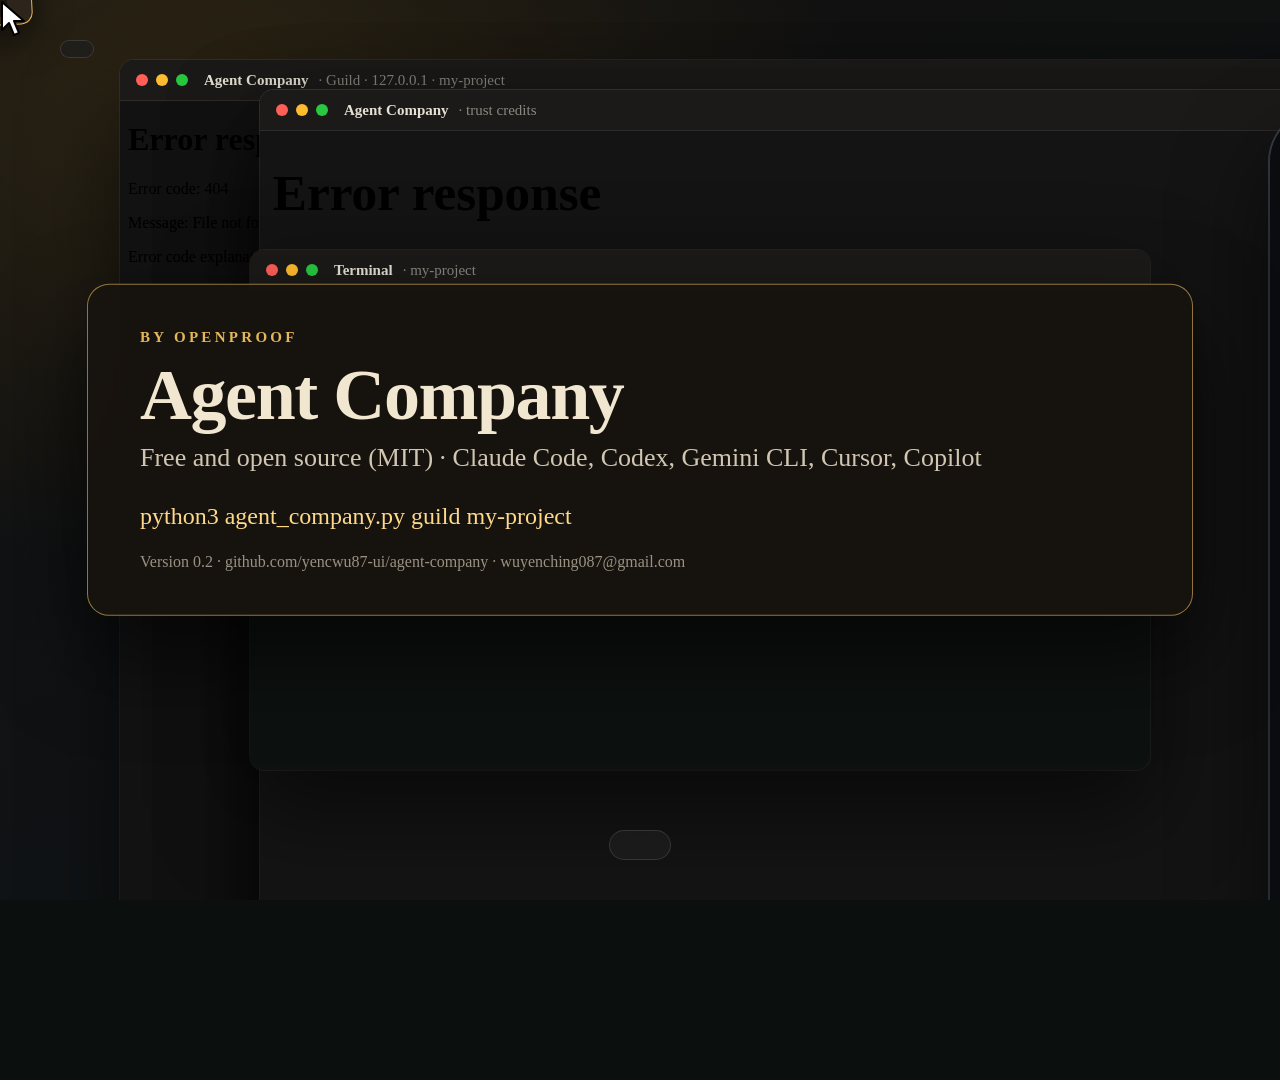
==== film-source/index.html @ 5fca83d7 "Trust credits, worlds, handheld mode, tests, README, demo media" ====
<!doctype html>
<html lang="en">
<head>
<meta charset="utf-8">
<title>Agent Company · feature film</title>
<style>
@font-face{font-family:Inter;src:url(fonts/Inter.ttf);font-weight:100 900}
@font-face{font-family:JBM;src:url(fonts/JetBrainsMono.ttf);font-weight:100 900}
html,body{margin:0;width:1920px;height:1080px;overflow:hidden;background:#0b0f0d}
#desk{position:absolute;inset:0;overflow:hidden;background:
  radial-gradient(1100px 800px at 15% 10%,#2c2414 0%,transparent 60%),
  radial-gradient(1000px 900px at 90% 95%,#14283a 0%,transparent 60%),
  linear-gradient(160deg,#121110,#0f1418)}
#blurwrap{position:absolute;inset:0}
#cam{position:absolute;left:0;top:0;width:1920px;height:1080px;transform-origin:0 0}
.win{position:absolute;border-radius:14px;overflow:hidden;box-shadow:0 40px 90px rgba(0,0,0,.55),0 0 0 1px rgba(255,255,255,.07);background:#121212}
.bar{height:40px;display:flex;align-items:center;gap:10px;padding:0 16px;background:#1b1a18;border-bottom:1px solid rgba(255,255,255,.08);font:600 15px Inter;color:#e6e0d4}
.bar .sub{opacity:.55;font-weight:500}
.dots{display:flex;gap:8px;margin-right:6px}.dots i{width:12px;height:12px;border-radius:50%;display:block}
.dots i:nth-child(1){background:#ff5f57}.dots i:nth-child(2){background:#febc2e}.dots i:nth-child(3){background:#28c840}
#app{left:120px;top:60px;width:1680px;height:960px}
#app iframe{position:absolute;left:0;top:40px;width:1680px;height:920px;border:0}
.fig{left:260px;top:90px;width:1400px;height:900px;background:#141414}
.fig iframe{position:absolute;left:0;top:40px;width:875px;height:540px;border:0;transform:scale(1.6);transform-origin:0 0}
#term{left:250px;top:250px;width:900px;height:520px;background:#0d1110}
#term pre{margin:0;padding:22px 26px;font:400 22px/1.55 JBM;color:#d7e0da;white-space:pre-wrap}
#term .p{color:#ffd98a}#term .dim{color:#8a8578}
.caret{display:inline-block;width:12px;height:24px;background:#d7e0da;vertical-align:-4px}
#phone{left:1270px;top:110px;width:430px;height:884px;border-radius:52px;background:#16171c;box-shadow:0 40px 90px rgba(0,0,0,.6),0 0 0 2px #3a3d48,inset 0 0 0 10px #0b0c10}
#phone iframe{position:absolute;left:20px;top:20px;width:390px;height:844px;border:0;border-radius:36px}
#mascot{position:absolute;left:0;top:0;width:1920px;height:1080px;image-rendering:pixelated;z-index:5}
#cursor{position:absolute;left:0;top:0;width:30px;height:40px;transform-origin:2px 2px;z-index:7}
#ghost{position:absolute;left:0;top:0;z-index:6;display:flex;align-items:center;gap:10px;padding:8px 14px 8px 8px;border-radius:12px;background:#2d251b;border:1px solid #e3b75a;font:700 18px Inter;color:#f1e6cf;box-shadow:0 14px 34px rgba(0,0,0,.5);transform:translate(-50%,-50%) rotate(-3deg)}
#ghost canvas{width:30px;height:33px;image-rendering:pixelated;background:#1a1611;border-radius:6px}
#vig{position:absolute;inset:0;pointer-events:none}
#endcard{position:absolute;left:50%;top:50%;width:1000px;transform:translate(-50%,-50%);border-radius:22px;padding:44px 52px;background:rgba(24,20,15,.95);border:1px solid rgba(227,183,90,.6);box-shadow:0 40px 90px rgba(0,0,0,.6);font-family:Inter;color:#f1e6cf;z-index:8}
#endcard .k{font-size:15px;letter-spacing:.22em;text-transform:uppercase;color:#e3b75a;font-weight:700}
#endcard .h{font-size:72px;font-weight:800;letter-spacing:-.02em;margin:8px 0 6px}
#endcard .s{font-size:26px;font-weight:500;opacity:.85}
#endcard .c{font:500 24px/1.6 JBM;margin-top:24px;color:#ffd98a}
#endcard .f{font-size:16px;margin-top:18px;opacity:.6}
.pill{position:absolute;font-family:Inter;color:#f4f4f4;background:rgba(30,30,32,.7);backdrop-filter:blur(14px);border:1px solid rgba(255,255,255,.12);z-index:9}
#caption{left:50%;bottom:40px;transform:translateX(-50%);padding:14px 30px;font-size:31px;font-weight:500;max-width:1500px;text-align:center;border-radius:22px}
#chapter{left:60px;top:40px;padding:8px 16px;border-radius:14px;font:700 15px Inter;letter-spacing:.16em;text-transform:uppercase;color:#ffd98a}
</style>
</head>
<body>
<div id="desk">
  <div id="blurwrap"><div id="cam">
    <div class="win" id="app"><div class="bar"><span class="dots"><i></i><i></i><i></i></span>Agent Company <span class="sub" id="appsub">· Guild · 127.0.0.1 · my-project</span></div><iframe src="guild.html?film=1" title="Guild"></iframe></div>
    <div class="win fig" id="fig1"><div class="bar"><span class="dots"><i></i><i></i><i></i></span>Agent Company <span class="sub">· the dispatch line</span></div><iframe src="anatomy.html" title="Dispatch line"></iframe></div>
    <div class="win fig" id="fig2"><div class="bar"><span class="dots"><i></i><i></i><i></i></span>Agent Company <span class="sub">· trust credits</span></div><iframe src="trust.html" title="Trust credits"></iframe></div>
    <div class="win" id="term"><div class="bar"><span class="dots"><i></i><i></i><i></i></span>Terminal <span class="sub">· my-project</span></div><pre id="tx"></pre></div>
    <div class="win" id="phone"><iframe src="guild.html?film=2" title="Guild on a phone"></iframe></div>
    <canvas id="mascot" width="1920" height="1080"></canvas>
    <div id="ghost"><canvas width="18" height="20"></canvas><span class="n"></span></div>
    <svg id="cursor" viewBox="0 0 30 40"><path d="M2 2 L2 30 L9 23 L14 35 L19 33 L14 21 L24 21 Z" fill="#fff" stroke="#000" stroke-width="2" stroke-linejoin="round"/></svg>
  </div></div>
  <canvas id="vig" width="1920" height="1080"></canvas>
  <div id="endcard"><div class="k">By OpenProof</div><div class="h">Agent Company</div><div class="s">Free and open source (MIT) · Claude Code, Codex, Gemini CLI, Cursor, Copilot</div>
    <div class="c">python3 agent_company.py guild my-project</div>
    <div class="f">Version 0.2 · github.com/yencwu87-ui/agent-company · wuyenching087@gmail.com</div></div>
  <div id="chapter" class="pill"></div>
  <div id="caption" class="pill"></div>
</div>
<script type="module" src="film.js"></script>
</body>
</html>
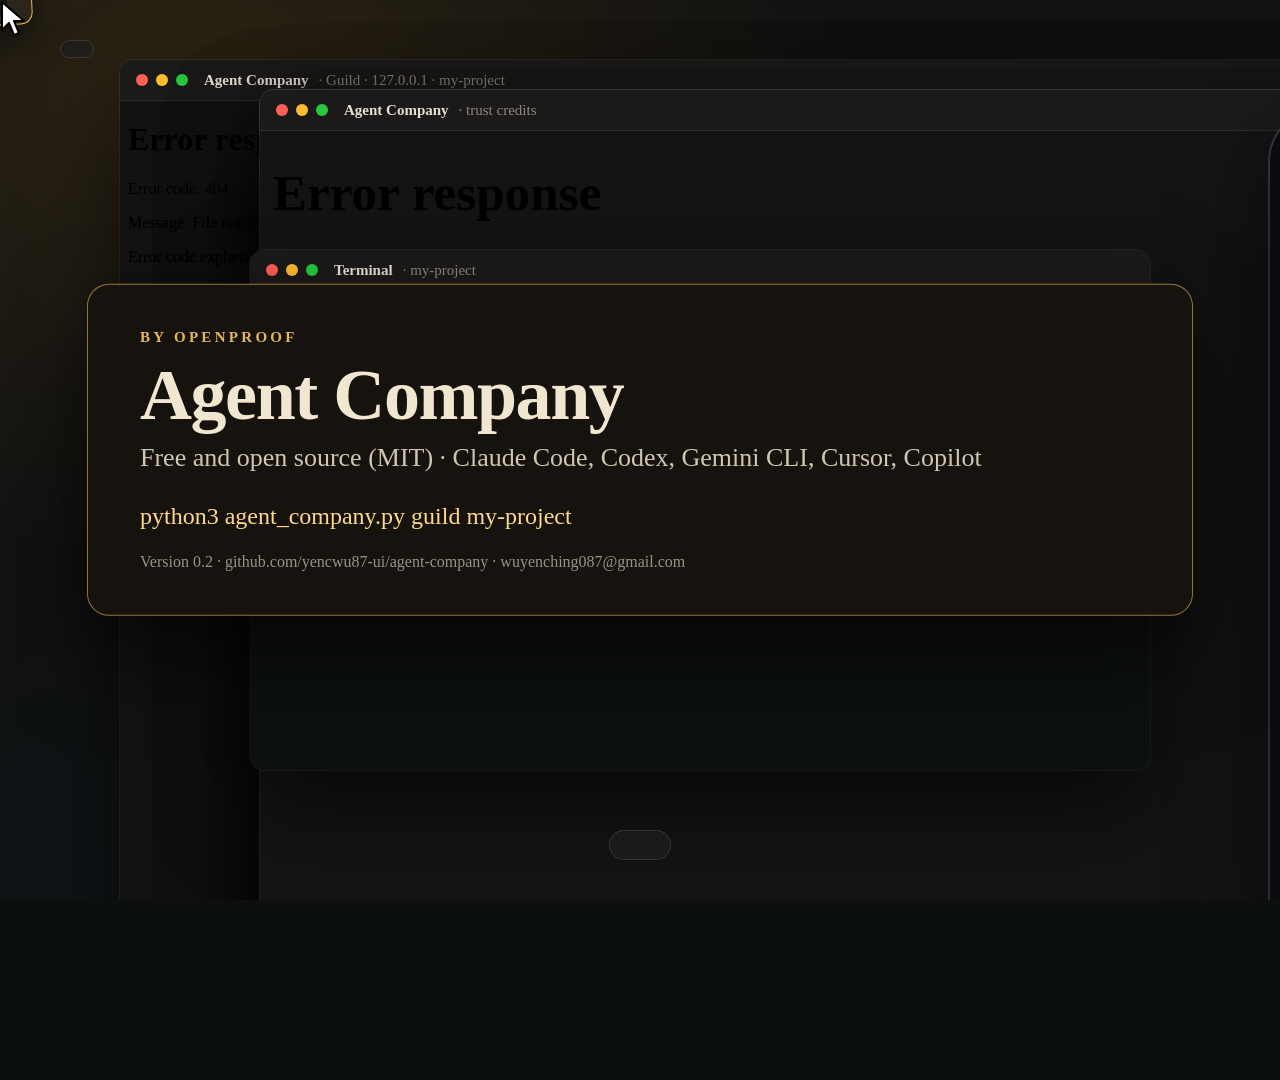
==== commit 5c3a55a0: "Anatomy-led feature film, Forge figure, trust credits, worlds, tests, README" ====
--- a/film-source/index.html
+++ b/film-source/index.html
@@ -48,6 +48,7 @@
 <div id="desk">
   <div id="blurwrap"><div id="cam">
     <div class="win" id="app"><div class="bar"><span class="dots"><i></i><i></i><i></i></span>Agent Company <span class="sub" id="appsub">· Guild · 127.0.0.1 · my-project</span></div><iframe src="guild.html?film=1" title="Guild"></iframe></div>
+    <div class="win fig" id="fig0"><div class="bar"><span class="dots"><i></i><i></i><i></i></span>Agent Company <span class="sub">· the Forge</span></div><iframe src="forge.html" title="The Forge"></iframe></div>
     <div class="win fig" id="fig1"><div class="bar"><span class="dots"><i></i><i></i><i></i></span>Agent Company <span class="sub">· the dispatch line</span></div><iframe src="anatomy.html" title="Dispatch line"></iframe></div>
     <div class="win fig" id="fig2"><div class="bar"><span class="dots"><i></i><i></i><i></i></span>Agent Company <span class="sub">· trust credits</span></div><iframe src="trust.html" title="Trust credits"></iframe></div>
     <div class="win" id="term"><div class="bar"><span class="dots"><i></i><i></i><i></i></span>Terminal <span class="sub">· my-project</span></div><pre id="tx"></pre></div>
